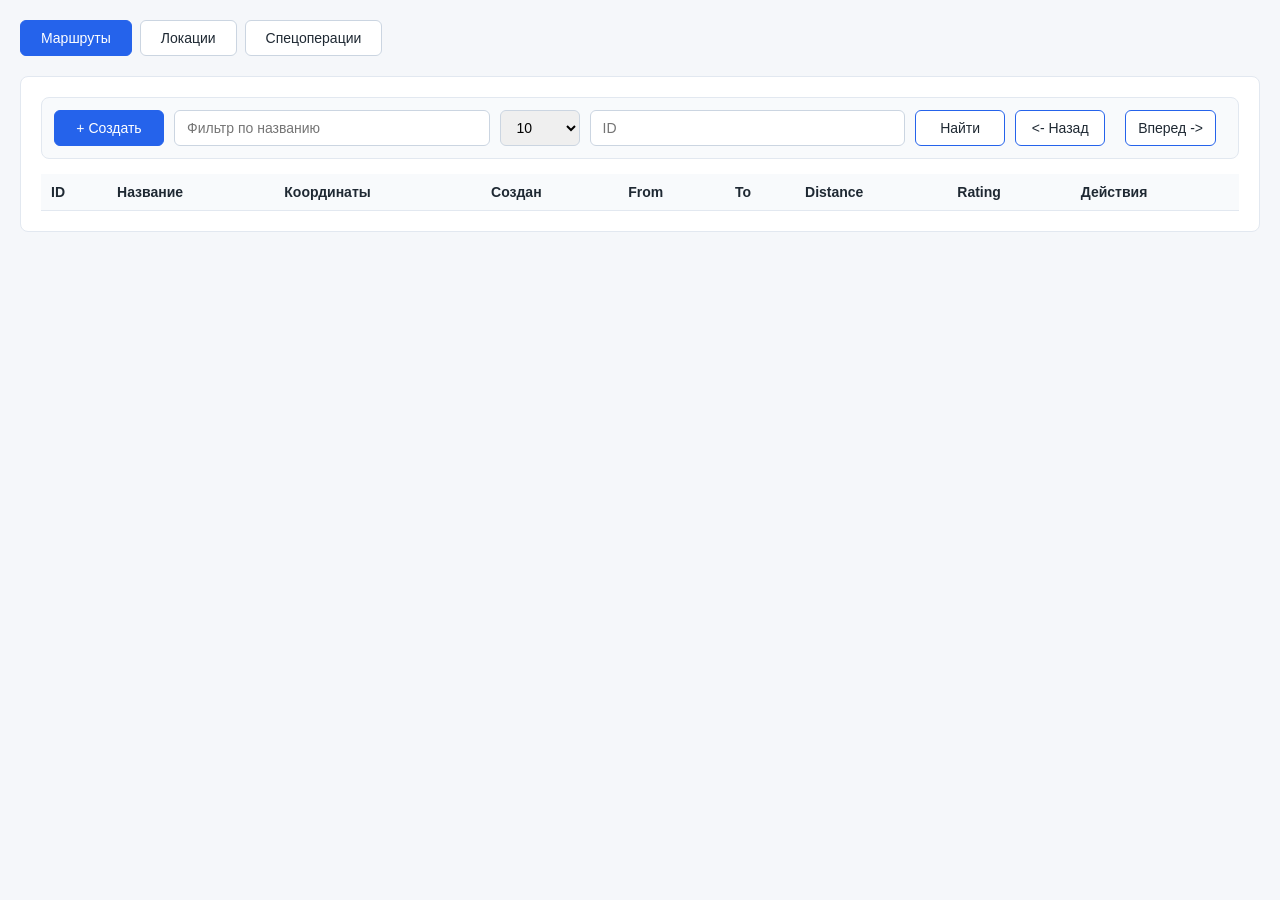
==== Lab1/src/main/webapp/index.html @ 17dbc9e7 "Фронт" ====
<!doctype html>
<html lang="ru">
<head>
    <meta charset="UTF-8">
    <meta name="viewport" content="width=device-width, initial-scale=1.0">
    <title>Routes</title>
    <style>
        * { box-sizing: border-box; }
        body { margin: 0; font-family: Arial, sans-serif; color: #1f2933; background: #f5f7fa; padding: 20px; }
        
        nav { display: flex; gap: 8px; margin-bottom: 20px; }
        nav button { 
            height: 36px; padding: 0 20px; border: 1px solid #cbd5e1; border-radius: 6px; 
            background: white; color: #1f2933; cursor: pointer; font-size: 14px; font-weight: 500;
        }
        nav button:hover { background: #f1f5f9; }
        nav button.active { background: #2563eb; color: white; border-color: #2563eb; }

        section { background: white; border: 1px solid #e2e8f0; border-radius: 8px; padding: 20px; }
        h2 { margin: 0 0 15px 0; font-size: 18px; font-weight: 600; }
        h3 { margin: 20px 0 10px 0; font-size: 16px; font-weight: 600; color: #475569; }

        .toolbar { 
            display: flex; 
            flex-wrap: nowrap; 
            align-items: center; 
            gap: 10px; 
            padding: 12px;
            background: #f8fafc;
            border: 1px solid #e2e8f0;
            border-radius: 8px;
            margin-bottom: 15px;
            overflow-x: auto; 
        }

        .toolbar input, 
        .toolbar select, 
        .toolbar button,
        .toolbar span {
            height: 36px !important;
            min-height: 36px !important;
            padding: 0 12px;
            border: 1px solid #cbd5e1;
            border-radius: 6px;
            font-size: 14px;
            white-space: nowrap;
            outline: none;
        }

        .toolbar input:focus, .toolbar select:focus { border-color: #2563eb; }
        .toolbar input[type="text"], 
        .toolbar input[type="number"] { flex: 1; min-width: 100px; }
        .toolbar select { min-width: 80px; width: auto; }
        .toolbar button { 
            background: #2563eb; color: white; border-color: #2563eb; cursor: pointer; min-width: 110px; 
        }
        .toolbar button.secondary { background: white; color: #1f2933; min-width: 90px; }
        .toolbar button.danger { background: #dc2626; border-color: #dc2626; min-width: 90px; }
        .toolbar span { border: none; background: transparent; padding: 0; color: #64748b; }
        .toolbar span.ok { color: #047857; }
        .toolbar span.error { color: #b91c1c; }

        table { width: 100%; border-collapse: collapse; background: white; font-size: 14px; }
        th, td { border-bottom: 1px solid #e2e8f0; padding: 10px; text-align: left; vertical-align: middle; }
        th { background: #f8fafc; font-weight: 600; cursor: pointer; white-space: nowrap; }
        th:hover { background: #e2e8f0; }

        .table-btn {
            height: 28px !important;
            min-height: 28px !important;
            padding: 0 10px !important;
            min-width: auto !important;
            font-size: 13px !important;
            border-radius: 4px !important;
            margin-right: 4px;
            transition: all 0.2s;
        }

        .table-btn:hover {
            transform: translateY(-1px);
            box-shadow: 0 2px 4px rgba(0,0,0,0.1);
        }

        .table-btn.secondary {
            background: white;
            color: #1f2933;
            border: 1px solid #cbd5e1;
        }

        .table-btn.secondary:hover {
            background: #f1f5f9;
            border-color: #2563eb;
            color: #2563eb;
        }

        .table-btn.danger {
            background: #dc2626;
            color: white;
            border-color: #dc2626;
        }

        .table-btn.danger:hover {
            background: #b91c1c;
            border-color: #b91c1c;
        }

        dialog button {
            height: 36px;
            min-height: 36px;
            padding: 0 20px;
            border-radius: 6px;
            font-size: 14px;
            font-weight: 500;
            transition: all 0.2s;
        }

        dialog button:hover {
            transform: translateY(-1px);
            box-shadow: 0 4px 6px rgba(0,0,0,0.1);
        }

        dialog button.secondary {
            background: white;
            color: #1f2933;
            border: 1px solid #cbd5e1;
        }

        dialog button.secondary:hover {
            background: #f1f5f9;
            border-color: #2563eb;
            color: #2563eb;
        }

        dialog button.danger {
            background: #dc2626;
            color: white;
            border-color: #dc2626;
        }

        dialog button.danger:hover {
            background: #b91c1c;
            border-color: #b91c1c;
        }

        .hidden { display: none; }
        pre { white-space: pre-wrap; background: #f8fafc; border: 1px solid #e2e8f0; border-radius: 6px; padding: 12px; font-size: 13px; margin-top: 15px; }
        dialog { width: min(600px, 100%); border: 0; border-radius: 10px; padding: 0; box-shadow: 0 20px 25px -5px rgba(0,0,0,0.1); }
        dialog form { padding: 24px; display: grid; gap: 16px; }
        dialog h2 { margin: 0; font-size: 20px; }
        dialog::backdrop { background: rgba(15, 23, 42, 0.5); }
        .dialog-grid { display: grid; grid-template-columns: 1fr 1fr; gap: 12px; }
        .dialog-grid label { display: flex; flex-direction: column; gap: 4px; font-size: 13px; color: #475569; }
        .dialog-grid input, .dialog-grid select { height: 36px; border: 1px solid #cbd5e1; border-radius: 6px; padding: 0 10px; font-size: 14px; }
        .row { display: flex; gap: 10px; justify-content: flex-end; margin-top: 10px; }
    </style>
</head>
<body>
    <nav>
        <button data-view="routes" class="active">Маршруты</button>
        <button data-view="locations">Локации</button>
        <button data-view="operations">Спецоперации</button>
    </nav>

    <section id="routesView">
        <div class="toolbar">
            <button id="newRouteButton">+ Создать</button>
            <input id="filterInput" type="text" placeholder="Фильтр по названию">
            <select id="pageSize"><option>5</option><option selected>10</option><option>20</option></select>
            <input id="routeIdInput" type="number" min="1" placeholder="ID">
            <button id="findRouteById" class="secondary">Найти</button>
            <button id="prevPage" class="secondary"><- Назад</button>
            <span id="pageInfo"></span>
            <button id="nextPage" class="secondary">Вперед -></button>
            <span id="routesStatus" style="margin-left: auto;"></span>
        </div>
        <table>
            <thead>
                <tr>
                    <th data-sort="id">ID</th>
                    <th data-sort="name">Название</th>
                    <th>Координаты</th>
                    <th data-sort="creationDate">Создан</th>
                    <th>From</th>
                    <th>To</th>
                    <th data-sort="distance">Distance</th>
                    <th data-sort="rating">Rating</th>
                    <th>Действия</th>
                </tr>
            </thead>
            <tbody id="routesBody"></tbody>
        </table>
    </section>

    <section id="locationsView" class="hidden">
        <div class="toolbar">
            <input id="locX" type="number" step="any" placeholder="Координата X" required>
            <input id="locY" type="number" step="any" placeholder="Координата Y" required>
            <input id="locZ" type="number" step="any" placeholder="Координата Z" required>
            <button id="addLocationBtn">Добавить локацию</button>
            <span id="locationMessage" class="ok"></span>
        </div>
        <table>
            <thead><tr><th>ID</th><th>X</th><th>Y</th><th>Z</th></tr></thead>
            <tbody id="locationsBody"></tbody>
        </table>
    </section>

    <section id="operationsView" class="hidden">
        <h2>Специальные операции</h2>
        <div class="toolbar">
            <button id="avgRating">Средний rating</button>
            <input id="belowRating" type="number" min="1" value="10" placeholder="Рейтинг <">
            <button id="countBelow">Посчитать</button>
            <button id="uniqueRatings">Уникальные rating</button>
            <input id="shortestFrom" type="number" min="1" step="1" required placeholder="From ID">
            <input id="shortestTo" type="number" min="1" step="1" required placeholder="To ID">
            <button id="shortestRoute">Самый короткий</button>
        </div>

        <h3>Добавить маршрут через функцию БД</h3>
        <form id="functionRouteForm" class="toolbar">
            <input name="name" placeholder="Название" required style="flex: 1.5;">
            <input name="coordX" type="number" step="any" placeholder="X" required style="width: 80px;">
            <input name="coordY" type="number" step="any" placeholder="Y" required style="width: 80px;">
            <select name="fromLocationId" style="width: 120px;"><option value="">From</option></select>
            <select name="toLocationId" required style="width: 120px;"><option value="">To</option></select>
            <input name="distance" type="number" step="any" min="0" placeholder="Dist" required style="width: 80px;">
            <input name="rating" type="number" placeholder="Rate" required style="width: 80px;">
            <button type="submit">Добавить через БД</button>
        </form>
        <pre id="operationResult"></pre>
    </section>

    <dialog id="routeDialog">
        <form id="routeForm" method="dialog">
            <h2 id="dialogTitle">Маршрут</h2>
            <input name="id" type="hidden">
            <div class="dialog-grid">
                <label>Название<input name="name" required></label>
                <label>Координата X<input name="coordX" type="number" step="any" required></label>
                <label>Координата Y<input name="coordY" type="number" step="any" required></label>
                <label>From<select name="fromLocationId"></select></label>
                <label>To<select name="toLocationId" required></select></label>
                <label>Distance<input name="distance" type="number" step="any" min="0" required></label>
                <label>Rating<input name="rating" type="number" min="1" required></label>
            </div>
            <span id="routeError" class="error"></span>
            <div class="row">
                <button type="button" class="secondary" onclick="routeDialog.close()">Отмена</button>
                <button id="saveRouteButton">Сохранить</button>
            </div>
        </form>
    </dialog>

    <dialog id="detailsDialog">
        <form method="dialog">
            <h2>Информация о маршруте</h2>
            <pre id="routeDetails"></pre>
            <div class="row">
                <button type="button" class="secondary" onclick="detailsDialog.close()">Закрыть</button>
                <button type="button" id="editFromDetails">Изменить</button>
            </div>
        </form>
    </dialog>

    <dialog id="deleteDialog">
        <form id="deleteForm" method="dialog">
            <h2>Удаление маршрута</h2>
            <input name="id" type="hidden">
            <p style="font-size: 14px; color: #64748b; margin: 0;">Связать зависимые маршруты с другим?</p>
            <label style="display: flex; flex-direction: column; gap: 4px; font-size: 13px;">
                Маршрут-замена
                <select name="replacementRouteId" style="height: 36px; border: 1px solid #cbd5e1; border-radius: 6px;"></select>
            </label>
            <span id="deleteError" class="error"></span>
            <div class="row">
                <button type="button" class="secondary" onclick="deleteDialog.close()">Отмена</button>
                <button class="danger">Удалить</button>
            </div>
        </form>
    </dialog>

<script>
const api = 'api';
let page = 0;
let sortBy = 'id';
let direction = 'asc';
let routes = [];
let locations = [];

const routesBody = document.querySelector('#routesBody');
const locationsBody = document.querySelector('#locationsBody');
const routeDialog = document.querySelector('#routeDialog');
const routeForm = document.querySelector('#routeForm');
const detailsDialog = document.querySelector('#detailsDialog');
const deleteDialog = document.querySelector('#deleteDialog');
const deleteForm = document.querySelector('#deleteForm');
let detailsRouteId = null;

async function request(path, options = {}) {
    const response = await fetch(`${api}${path}`, {
        headers: { 'Content-Type': 'application/json' },
        ...options
    });
    if (!response.ok) {
        const error = await response.json().catch(() => ({ message: 'Ошибка запроса' }));
        throw new Error(error.message);
    }
    return response.status === 204 ? null : response.json();
}

async function loadLocations() {
    locations = await request('/locations');
    locationsBody.innerHTML = locations.map(location => (
        `<tr><td>${location.id}</td><td>${location.x}</td><td>${location.y}</td><td>${location.z}</td></tr>`
    )).join('');
    fillLocationSelects();
}

async function loadRoutes() {
    const size = Number(document.querySelector('#pageSize').value); 
    const filter = encodeURIComponent(document.querySelector('#filterInput').value);
    const data = await request(`/routes?page=${page}&size=${size}&filter=${filter}&sortBy=${sortBy}&direction=${direction}`);
    routes = data.items;
    
    routesBody.innerHTML = routes.map(route => `
        <tr>
            <td>${route.id}</td>
            <td>${route.name}</td>
            <td>${route.coordinates.x}, ${route.coordinates.y}</td>
            <td>${route.creationDate ?? ''}</td>
            <td>${formatLocation(route.from)}</td>
            <td>${formatLocation(route.to)}</td>
            <td>${route.distance}</td>
            <td>${route.rating}</td>
            <td>
                <button class="table-btn secondary" onclick="editRoute(${route.id})">Изменить</button>
                <button class="table-btn secondary" onclick="showRoute(${route.id})">Инфо</button>
                <button class="table-btn danger" onclick="deleteRoute(${route.id})">Удалить</button>
            </td>
        </tr>
    `).join('');

    const totalPages = Math.ceil(data.total / size) || 1;
    const currentPage = data.page; 

    document.querySelector('#pageInfo').textContent = `Страница ${currentPage + 1} из ${totalPages}`;
    document.querySelector('#routesStatus').textContent = `Всего: ${data.total}`;

    const prevBtn = document.querySelector('#prevPage');
    const nextBtn = document.querySelector('#nextPage');

    prevBtn.disabled = (currentPage === 0);
    nextBtn.disabled = (currentPage + 1 >= totalPages);
}

function formatLocation(location) {
    return location ? `#${location.id}` : '—';
}

function fillLocationSelects() {
    const opts = '<option value="">—</option>' + locations.map(l => `<option value="${l.id}">#${l.id}</option>`).join('');
    document.querySelectorAll('select[name="fromLocationId"], select[name="toLocationId"]').forEach(select => {
        select.innerHTML = opts;
    });
}

function routePayload(form) {
    return {
        name: form.elements.name.value,
        coordinates: { x: Number(form.elements.coordX.value), y: Number(form.elements.coordY.value) },
        fromLocationId: form.elements.fromLocationId.value ? Number(form.elements.fromLocationId.value) : null,
        toLocationId: Number(form.elements.toLocationId.value),
        distance: Number(form.elements.distance.value),
        rating: Number(form.elements.rating.value)
    };
}

function hasPositiveDistance(form) {
    const input = form.elements.distance;
    return input.value.trim() !== '' && input.checkValidity() && Number(input.value) > 0;
}

window.editRoute = async id => {
    const route = routes.find(item => item.id === id) ?? await request(`/routes/${id}`);
    routeForm.elements.id.value = route.id;
    routeForm.elements.name.value = route.name;
    routeForm.elements.coordX.value = route.coordinates.x;
    routeForm.elements.coordY.value = route.coordinates.y;
    routeForm.elements.fromLocationId.value = route.from?.id ?? '';
    routeForm.elements.toLocationId.value = route.to?.id ?? '';
    routeForm.elements.distance.value = route.distance;
    routeForm.elements.rating.value = route.rating;
    document.querySelector('#dialogTitle').textContent = `Маршрут #${route.id}`;
    document.querySelector('#routeError').textContent = '';
    routeDialog.showModal();
};

window.deleteRoute = async id => {
    deleteForm.elements.id.value = id;
    const options = routes.filter(r => r.id !== id).map(r => `<option value="${r.id}">#${r.id}: ${r.name}</option>`).join('');
    deleteForm.elements.replacementRouteId.innerHTML = '<option value="">Без замены</option>' + options;
    document.querySelector('#deleteError').textContent = '';
    deleteDialog.showModal();
};

window.showRoute = async id => {
    const route = await request(`/routes/${id}`);
    detailsRouteId = route.id;
    document.querySelector('#routeDetails').textContent = JSON.stringify(route, null, 2);
    detailsDialog.showModal();
};

document.querySelector('#newRouteButton').addEventListener('click', () => {
    routeForm.reset();
    routeForm.elements.id.value = '';
    document.querySelector('#dialogTitle').textContent = 'Новый маршрут';
    document.querySelector('#routeError').textContent = '';
    routeDialog.showModal();
});

routeForm.addEventListener('submit', async event => {
    event.preventDefault();
    if (!hasPositiveDistance(routeForm)) {
        document.querySelector('#routeError').textContent = 'Дистанция должна быть больше 0';
        routeForm.elements.distance.focus();
        return;
    }
    const id = routeForm.elements.id.value;
    try {
        await request(id ? `/routes/${id}` : '/routes', { method: id ? 'PUT' : 'POST', body: JSON.stringify(routePayload(routeForm)) });
        routeDialog.close();
        await loadRoutes();
    } catch (error) { document.querySelector('#routeError').textContent = error.message; }
});

deleteForm.addEventListener('submit', async event => {
    event.preventDefault();
    const id = deleteForm.elements.id.value;
    const replacement = deleteForm.elements.replacementRouteId.value;
    try {
        await request(`/routes/${id}`, { method: 'DELETE', body: JSON.stringify({ replacementRouteId: replacement ? Number(replacement) : null }) });
        deleteDialog.close();
        await refreshAll();
    } catch (error) { document.querySelector('#deleteError').textContent = error.message; }
});

document.querySelector('#addLocationBtn').addEventListener('click', async () => {
    const x = document.querySelector('#locX').value;
    const y = document.querySelector('#locY').value;
    const z = document.querySelector('#locZ').value;
    if(!x || !y || !z) return;
    
    await request('/locations', {
        method: 'POST',
        body: JSON.stringify({ x: Number(x), y: Number(y), z: Number(z) })
    });
    document.querySelector('#locX').value = '';
    document.querySelector('#locY').value = '';
    document.querySelector('#locZ').value = '';
    const msg = document.querySelector('#locationMessage');
    msg.textContent = 'Добавлено!';
    setTimeout(() => msg.textContent = '', 2000);
    await loadLocations();
});

document.querySelector('#findRouteById').addEventListener('click', async () => {
    const id = document.querySelector('#routeIdInput').value;
    if (id) await showRoute(Number(id));
});

document.querySelector('#editFromDetails').addEventListener('click', async () => { detailsDialog.close(); await editRoute(detailsRouteId); });

document.querySelectorAll('th[data-sort]').forEach(th => th.addEventListener('click', () => {
    direction = sortBy === th.dataset.sort && direction === 'asc' ? 'desc' : 'asc';
    sortBy = th.dataset.sort;
    loadRoutes();
}));

document.querySelector('#filterInput').addEventListener('input', () => { page = 0; loadRoutes(); });
document.querySelector('#pageSize').addEventListener('change', () => { page = 0; loadRoutes(); });
document.querySelector('#prevPage').addEventListener('click', () => { page = Math.max(0, page - 1); loadRoutes(); });
document.querySelector('#nextPage').addEventListener('click', () => { page += 1; loadRoutes(); });

document.querySelectorAll('nav button').forEach(button => {
    button.addEventListener('click', () => {
        document.querySelectorAll('nav button').forEach(btn => btn.classList.remove('active'));
        button.classList.add('active');
        document.querySelectorAll('section').forEach(section => section.classList.add('hidden'));
        document.querySelector(`#${button.dataset.view}View`).classList.remove('hidden');
    });
});

document.querySelector('#avgRating').addEventListener('click', async () => showResult(await request('/operations/avg-rating')));
document.querySelector('#countBelow').addEventListener('click', async () => showResult(await request(`/operations/count-below-rating?rating=${document.querySelector('#belowRating').value}`)));
document.querySelector('#uniqueRatings').addEventListener('click', async () => showResult(await request('/operations/unique-ratings')));
document.querySelector('#shortestRoute').addEventListener('click', async () => {
    const fromInput = document.querySelector('#shortestFrom');
    const toInput = document.querySelector('#shortestTo');
    const ids = [];
    for (const [input, label] of [[fromInput, 'From'], [toInput, 'To']]) {
        const id = Number(input.value);
        if (!input.value.trim() || !input.checkValidity() || !Number.isSafeInteger(id) || id < 1) {
            showResult({ error: `Укажите корректный ${label} ID: целое число больше 0.` });
            input.focus();
            return;
        }
        if (!locations.some(location => location.id === id)) {
            showResult({ error: `Локация с ${label} ID ${id} не найдена.` });
            input.focus();
            return;
        }
        ids.push(id);
    }
    try {
        showResult(await request(`/operations/shortest-route?fromLocationId=${ids[0]}&toLocationId=${ids[1]}`));
    } catch (error) {
        showResult({ error: error.message });
    }
});

document.querySelector('#functionRouteForm').addEventListener('submit', async event => {
    event.preventDefault();
    if (!hasPositiveDistance(event.currentTarget)) {
        showResult({ error: 'Дистанция должна быть больше 0' });
        event.currentTarget.elements.distance.focus();
        return;
    }
    try {
        const route = await request('/operations/add-between-locations', { method: 'POST', body: JSON.stringify(routePayload(event.currentTarget)) });
        event.currentTarget.reset();
        showResult(route);
        await loadRoutes();
    } catch (error) { showResult({ error: error.message }); }
});

function showResult(value) {
    document.querySelector('#operationResult').textContent = JSON.stringify(value, null, 2);
}

async function refreshAll() { await loadLocations(); await loadRoutes(); }

function connectUpdates() {
    const protocol = location.protocol === 'https:' ? 'wss:' : 'ws:';
    const contextPath = location.pathname.replace(/\/[^/]*$/, '');
    const socket = new WebSocket(`${protocol}//${location.host}${contextPath}/updates`);
    socket.addEventListener('message', refreshAll);
    socket.addEventListener('close', () => setTimeout(connectUpdates, 2000));
}

refreshAll().then(connectUpdates);
</script>
</body>
</html>
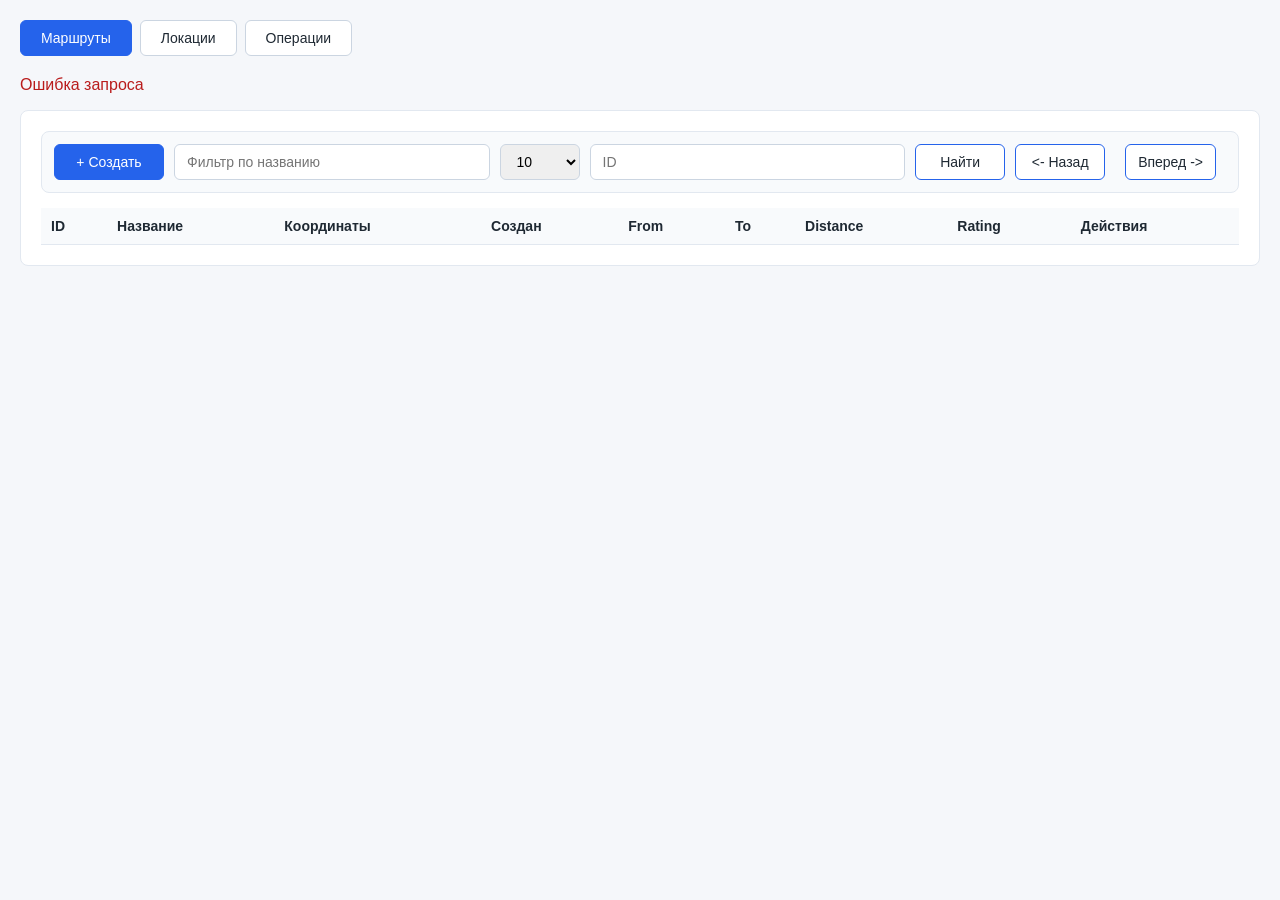
==== commit a129642c: "Правки по бэку" ====
--- a/Lab1/src/main/webapp/index.html
+++ b/Lab1/src/main/webapp/index.html
@@ -4,551 +4,16 @@
     <meta charset="UTF-8">
     <meta name="viewport" content="width=device-width, initial-scale=1.0">
     <title>Routes</title>
-    <style>
-        * { box-sizing: border-box; }
-        body { margin: 0; font-family: Arial, sans-serif; color: #1f2933; background: #f5f7fa; padding: 20px; }
-        
-        nav { display: flex; gap: 8px; margin-bottom: 20px; }
-        nav button { 
-            height: 36px; padding: 0 20px; border: 1px solid #cbd5e1; border-radius: 6px; 
-            background: white; color: #1f2933; cursor: pointer; font-size: 14px; font-weight: 500;
-        }
-        nav button:hover { background: #f1f5f9; }
-        nav button.active { background: #2563eb; color: white; border-color: #2563eb; }
-
-        section { background: white; border: 1px solid #e2e8f0; border-radius: 8px; padding: 20px; }
-        h2 { margin: 0 0 15px 0; font-size: 18px; font-weight: 600; }
-        h3 { margin: 20px 0 10px 0; font-size: 16px; font-weight: 600; color: #475569; }
-
-        .toolbar { 
-            display: flex; 
-            flex-wrap: nowrap; 
-            align-items: center; 
-            gap: 10px; 
-            padding: 12px;
-            background: #f8fafc;
-            border: 1px solid #e2e8f0;
-            border-radius: 8px;
-            margin-bottom: 15px;
-            overflow-x: auto; 
-        }
-
-        .toolbar input, 
-        .toolbar select, 
-        .toolbar button,
-        .toolbar span {
-            height: 36px !important;
-            min-height: 36px !important;
-            padding: 0 12px;
-            border: 1px solid #cbd5e1;
-            border-radius: 6px;
-            font-size: 14px;
-            white-space: nowrap;
-            outline: none;
-        }
-
-        .toolbar input:focus, .toolbar select:focus { border-color: #2563eb; }
-        .toolbar input[type="text"], 
-        .toolbar input[type="number"] { flex: 1; min-width: 100px; }
-        .toolbar select { min-width: 80px; width: auto; }
-        .toolbar button { 
-            background: #2563eb; color: white; border-color: #2563eb; cursor: pointer; min-width: 110px; 
-        }
-        .toolbar button.secondary { background: white; color: #1f2933; min-width: 90px; }
-        .toolbar button.danger { background: #dc2626; border-color: #dc2626; min-width: 90px; }
-        .toolbar span { border: none; background: transparent; padding: 0; color: #64748b; }
-        .toolbar span.ok { color: #047857; }
-        .toolbar span.error { color: #b91c1c; }
-
-        table { width: 100%; border-collapse: collapse; background: white; font-size: 14px; }
-        th, td { border-bottom: 1px solid #e2e8f0; padding: 10px; text-align: left; vertical-align: middle; }
-        th { background: #f8fafc; font-weight: 600; cursor: pointer; white-space: nowrap; }
-        th:hover { background: #e2e8f0; }
-
-        .table-btn {
-            height: 28px !important;
-            min-height: 28px !important;
-            padding: 0 10px !important;
-            min-width: auto !important;
-            font-size: 13px !important;
-            border-radius: 4px !important;
-            margin-right: 4px;
-            transition: all 0.2s;
-        }
-
-        .table-btn:hover {
-            transform: translateY(-1px);
-            box-shadow: 0 2px 4px rgba(0,0,0,0.1);
-        }
-
-        .table-btn.secondary {
-            background: white;
-            color: #1f2933;
-            border: 1px solid #cbd5e1;
-        }
-
-        .table-btn.secondary:hover {
-            background: #f1f5f9;
-            border-color: #2563eb;
-            color: #2563eb;
-        }
-
-        .table-btn.danger {
-            background: #dc2626;
-            color: white;
-            border-color: #dc2626;
-        }
-
-        .table-btn.danger:hover {
-            background: #b91c1c;
-            border-color: #b91c1c;
-        }
-
-        dialog button {
-            height: 36px;
-            min-height: 36px;
-            padding: 0 20px;
-            border-radius: 6px;
-            font-size: 14px;
-            font-weight: 500;
-            transition: all 0.2s;
-        }
-
-        dialog button:hover {
-            transform: translateY(-1px);
-            box-shadow: 0 4px 6px rgba(0,0,0,0.1);
-        }
-
-        dialog button.secondary {
-            background: white;
-            color: #1f2933;
-            border: 1px solid #cbd5e1;
-        }
-
-        dialog button.secondary:hover {
-            background: #f1f5f9;
-            border-color: #2563eb;
-            color: #2563eb;
-        }
-
-        dialog button.danger {
-            background: #dc2626;
-            color: white;
-            border-color: #dc2626;
-        }
-
-        dialog button.danger:hover {
-            background: #b91c1c;
-            border-color: #b91c1c;
-        }
-
-        .hidden { display: none; }
-        pre { white-space: pre-wrap; background: #f8fafc; border: 1px solid #e2e8f0; border-radius: 6px; padding: 12px; font-size: 13px; margin-top: 15px; }
-        dialog { width: min(600px, 100%); border: 0; border-radius: 10px; padding: 0; box-shadow: 0 20px 25px -5px rgba(0,0,0,0.1); }
-        dialog form { padding: 24px; display: grid; gap: 16px; }
-        dialog h2 { margin: 0; font-size: 20px; }
-        dialog::backdrop { background: rgba(15, 23, 42, 0.5); }
-        .dialog-grid { display: grid; grid-template-columns: 1fr 1fr; gap: 12px; }
-        .dialog-grid label { display: flex; flex-direction: column; gap: 4px; font-size: 13px; color: #475569; }
-        .dialog-grid input, .dialog-grid select { height: 36px; border: 1px solid #cbd5e1; border-radius: 6px; padding: 0 10px; font-size: 14px; }
-        .row { display: flex; gap: 10px; justify-content: flex-end; margin-top: 10px; }
-    </style>
+    <link rel="stylesheet" href="css/styles.css">
 </head>
 <body>
     <nav>
         <button data-view="routes" class="active">Маршруты</button>
         <button data-view="locations">Локации</button>
-        <button data-view="operations">Спецоперации</button>
+        <button data-view="operations">Операции</button>
     </nav>
-
-    <section id="routesView">
-        <div class="toolbar">
-            <button id="newRouteButton">+ Создать</button>
-            <input id="filterInput" type="text" placeholder="Фильтр по названию">
-            <select id="pageSize"><option>5</option><option selected>10</option><option>20</option></select>
-            <input id="routeIdInput" type="number" min="1" placeholder="ID">
-            <button id="findRouteById" class="secondary">Найти</button>
-            <button id="prevPage" class="secondary"><- Назад</button>
-            <span id="pageInfo"></span>
-            <button id="nextPage" class="secondary">Вперед -></button>
-            <span id="routesStatus" style="margin-left: auto;"></span>
-        </div>
-        <table>
-            <thead>
-                <tr>
-                    <th data-sort="id">ID</th>
-                    <th data-sort="name">Название</th>
-                    <th>Координаты</th>
-                    <th data-sort="creationDate">Создан</th>
-                    <th>From</th>
-                    <th>To</th>
-                    <th data-sort="distance">Distance</th>
-                    <th data-sort="rating">Rating</th>
-                    <th>Действия</th>
-                </tr>
-            </thead>
-            <tbody id="routesBody"></tbody>
-        </table>
-    </section>
-
-    <section id="locationsView" class="hidden">
-        <div class="toolbar">
-            <input id="locX" type="number" step="any" placeholder="Координата X" required>
-            <input id="locY" type="number" step="any" placeholder="Координата Y" required>
-            <input id="locZ" type="number" step="any" placeholder="Координата Z" required>
-            <button id="addLocationBtn">Добавить локацию</button>
-            <span id="locationMessage" class="ok"></span>
-        </div>
-        <table>
-            <thead><tr><th>ID</th><th>X</th><th>Y</th><th>Z</th></tr></thead>
-            <tbody id="locationsBody"></tbody>
-        </table>
-    </section>
-
-    <section id="operationsView" class="hidden">
-        <h2>Специальные операции</h2>
-        <div class="toolbar">
-            <button id="avgRating">Средний rating</button>
-            <input id="belowRating" type="number" min="1" value="10" placeholder="Рейтинг <">
-            <button id="countBelow">Посчитать</button>
-            <button id="uniqueRatings">Уникальные rating</button>
-            <input id="shortestFrom" type="number" min="1" step="1" required placeholder="From ID">
-            <input id="shortestTo" type="number" min="1" step="1" required placeholder="To ID">
-            <button id="shortestRoute">Самый короткий</button>
-        </div>
-
-        <h3>Добавить маршрут через функцию БД</h3>
-        <form id="functionRouteForm" class="toolbar">
-            <input name="name" placeholder="Название" required style="flex: 1.5;">
-            <input name="coordX" type="number" step="any" placeholder="X" required style="width: 80px;">
-            <input name="coordY" type="number" step="any" placeholder="Y" required style="width: 80px;">
-            <select name="fromLocationId" style="width: 120px;"><option value="">From</option></select>
-            <select name="toLocationId" required style="width: 120px;"><option value="">To</option></select>
-            <input name="distance" type="number" step="any" min="0" placeholder="Dist" required style="width: 80px;">
-            <input name="rating" type="number" placeholder="Rate" required style="width: 80px;">
-            <button type="submit">Добавить через БД</button>
-        </form>
-        <pre id="operationResult"></pre>
-    </section>
-
-    <dialog id="routeDialog">
-        <form id="routeForm" method="dialog">
-            <h2 id="dialogTitle">Маршрут</h2>
-            <input name="id" type="hidden">
-            <div class="dialog-grid">
-                <label>Название<input name="name" required></label>
-                <label>Координата X<input name="coordX" type="number" step="any" required></label>
-                <label>Координата Y<input name="coordY" type="number" step="any" required></label>
-                <label>From<select name="fromLocationId"></select></label>
-                <label>To<select name="toLocationId" required></select></label>
-                <label>Distance<input name="distance" type="number" step="any" min="0" required></label>
-                <label>Rating<input name="rating" type="number" min="1" required></label>
-            </div>
-            <span id="routeError" class="error"></span>
-            <div class="row">
-                <button type="button" class="secondary" onclick="routeDialog.close()">Отмена</button>
-                <button id="saveRouteButton">Сохранить</button>
-            </div>
-        </form>
-    </dialog>
-
-    <dialog id="detailsDialog">
-        <form method="dialog">
-            <h2>Информация о маршруте</h2>
-            <pre id="routeDetails"></pre>
-            <div class="row">
-                <button type="button" class="secondary" onclick="detailsDialog.close()">Закрыть</button>
-                <button type="button" id="editFromDetails">Изменить</button>
-            </div>
-        </form>
-    </dialog>
-
-    <dialog id="deleteDialog">
-        <form id="deleteForm" method="dialog">
-            <h2>Удаление маршрута</h2>
-            <input name="id" type="hidden">
-            <p style="font-size: 14px; color: #64748b; margin: 0;">Связать зависимые маршруты с другим?</p>
-            <label style="display: flex; flex-direction: column; gap: 4px; font-size: 13px;">
-                Маршрут-замена
-                <select name="replacementRouteId" style="height: 36px; border: 1px solid #cbd5e1; border-radius: 6px;"></select>
-            </label>
-            <span id="deleteError" class="error"></span>
-            <div class="row">
-                <button type="button" class="secondary" onclick="deleteDialog.close()">Отмена</button>
-                <button class="danger">Удалить</button>
-            </div>
-        </form>
-    </dialog>
-
-<script>
-const api = 'api';
-let page = 0;
-let sortBy = 'id';
-let direction = 'asc';
-let routes = [];
-let locations = [];
-
-const routesBody = document.querySelector('#routesBody');
-const locationsBody = document.querySelector('#locationsBody');
-const routeDialog = document.querySelector('#routeDialog');
-const routeForm = document.querySelector('#routeForm');
-const detailsDialog = document.querySelector('#detailsDialog');
-const deleteDialog = document.querySelector('#deleteDialog');
-const deleteForm = document.querySelector('#deleteForm');
-let detailsRouteId = null;
-
-async function request(path, options = {}) {
-    const response = await fetch(`${api}${path}`, {
-        headers: { 'Content-Type': 'application/json' },
-        ...options
-    });
-    if (!response.ok) {
-        const error = await response.json().catch(() => ({ message: 'Ошибка запроса' }));
-        throw new Error(error.message);
-    }
-    return response.status === 204 ? null : response.json();
-}
-
-async function loadLocations() {
-    locations = await request('/locations');
-    locationsBody.innerHTML = locations.map(location => (
-        `<tr><td>${location.id}</td><td>${location.x}</td><td>${location.y}</td><td>${location.z}</td></tr>`
-    )).join('');
-    fillLocationSelects();
-}
-
-async function loadRoutes() {
-    const size = Number(document.querySelector('#pageSize').value); 
-    const filter = encodeURIComponent(document.querySelector('#filterInput').value);
-    const data = await request(`/routes?page=${page}&size=${size}&filter=${filter}&sortBy=${sortBy}&direction=${direction}`);
-    routes = data.items;
-    
-    routesBody.innerHTML = routes.map(route => `
-        <tr>
-            <td>${route.id}</td>
-            <td>${route.name}</td>
-            <td>${route.coordinates.x}, ${route.coordinates.y}</td>
-            <td>${route.creationDate ?? ''}</td>
-            <td>${formatLocation(route.from)}</td>
-            <td>${formatLocation(route.to)}</td>
-            <td>${route.distance}</td>
-            <td>${route.rating}</td>
-            <td>
-                <button class="table-btn secondary" onclick="editRoute(${route.id})">Изменить</button>
-                <button class="table-btn secondary" onclick="showRoute(${route.id})">Инфо</button>
-                <button class="table-btn danger" onclick="deleteRoute(${route.id})">Удалить</button>
-            </td>
-        </tr>
-    `).join('');
-
-    const totalPages = Math.ceil(data.total / size) || 1;
-    const currentPage = data.page; 
-
-    document.querySelector('#pageInfo').textContent = `Страница ${currentPage + 1} из ${totalPages}`;
-    document.querySelector('#routesStatus').textContent = `Всего: ${data.total}`;
-
-    const prevBtn = document.querySelector('#prevPage');
-    const nextBtn = document.querySelector('#nextPage');
-
-    prevBtn.disabled = (currentPage === 0);
-    nextBtn.disabled = (currentPage + 1 >= totalPages);
-}
-
-function formatLocation(location) {
-    return location ? `#${location.id}` : '—';
-}
-
-function fillLocationSelects() {
-    const opts = '<option value="">—</option>' + locations.map(l => `<option value="${l.id}">#${l.id}</option>`).join('');
-    document.querySelectorAll('select[name="fromLocationId"], select[name="toLocationId"]').forEach(select => {
-        select.innerHTML = opts;
-    });
-}
-
-function routePayload(form) {
-    return {
-        name: form.elements.name.value,
-        coordinates: { x: Number(form.elements.coordX.value), y: Number(form.elements.coordY.value) },
-        fromLocationId: form.elements.fromLocationId.value ? Number(form.elements.fromLocationId.value) : null,
-        toLocationId: Number(form.elements.toLocationId.value),
-        distance: Number(form.elements.distance.value),
-        rating: Number(form.elements.rating.value)
-    };
-}
-
-function hasPositiveDistance(form) {
-    const input = form.elements.distance;
-    return input.value.trim() !== '' && input.checkValidity() && Number(input.value) > 0;
-}
-
-window.editRoute = async id => {
-    const route = routes.find(item => item.id === id) ?? await request(`/routes/${id}`);
-    routeForm.elements.id.value = route.id;
-    routeForm.elements.name.value = route.name;
-    routeForm.elements.coordX.value = route.coordinates.x;
-    routeForm.elements.coordY.value = route.coordinates.y;
-    routeForm.elements.fromLocationId.value = route.from?.id ?? '';
-    routeForm.elements.toLocationId.value = route.to?.id ?? '';
-    routeForm.elements.distance.value = route.distance;
-    routeForm.elements.rating.value = route.rating;
-    document.querySelector('#dialogTitle').textContent = `Маршрут #${route.id}`;
-    document.querySelector('#routeError').textContent = '';
-    routeDialog.showModal();
-};
-
-window.deleteRoute = async id => {
-    deleteForm.elements.id.value = id;
-    const options = routes.filter(r => r.id !== id).map(r => `<option value="${r.id}">#${r.id}: ${r.name}</option>`).join('');
-    deleteForm.elements.replacementRouteId.innerHTML = '<option value="">Без замены</option>' + options;
-    document.querySelector('#deleteError').textContent = '';
-    deleteDialog.showModal();
-};
-
-window.showRoute = async id => {
-    const route = await request(`/routes/${id}`);
-    detailsRouteId = route.id;
-    document.querySelector('#routeDetails').textContent = JSON.stringify(route, null, 2);
-    detailsDialog.showModal();
-};
-
-document.querySelector('#newRouteButton').addEventListener('click', () => {
-    routeForm.reset();
-    routeForm.elements.id.value = '';
-    document.querySelector('#dialogTitle').textContent = 'Новый маршрут';
-    document.querySelector('#routeError').textContent = '';
-    routeDialog.showModal();
-});
-
-routeForm.addEventListener('submit', async event => {
-    event.preventDefault();
-    if (!hasPositiveDistance(routeForm)) {
-        document.querySelector('#routeError').textContent = 'Дистанция должна быть больше 0';
-        routeForm.elements.distance.focus();
-        return;
-    }
-    const id = routeForm.elements.id.value;
-    try {
-        await request(id ? `/routes/${id}` : '/routes', { method: id ? 'PUT' : 'POST', body: JSON.stringify(routePayload(routeForm)) });
-        routeDialog.close();
-        await loadRoutes();
-    } catch (error) { document.querySelector('#routeError').textContent = error.message; }
-});
-
-deleteForm.addEventListener('submit', async event => {
-    event.preventDefault();
-    const id = deleteForm.elements.id.value;
-    const replacement = deleteForm.elements.replacementRouteId.value;
-    try {
-        await request(`/routes/${id}`, { method: 'DELETE', body: JSON.stringify({ replacementRouteId: replacement ? Number(replacement) : null }) });
-        deleteDialog.close();
-        await refreshAll();
-    } catch (error) { document.querySelector('#deleteError').textContent = error.message; }
-});
-
-document.querySelector('#addLocationBtn').addEventListener('click', async () => {
-    const x = document.querySelector('#locX').value;
-    const y = document.querySelector('#locY').value;
-    const z = document.querySelector('#locZ').value;
-    if(!x || !y || !z) return;
-    
-    await request('/locations', {
-        method: 'POST',
-        body: JSON.stringify({ x: Number(x), y: Number(y), z: Number(z) })
-    });
-    document.querySelector('#locX').value = '';
-    document.querySelector('#locY').value = '';
-    document.querySelector('#locZ').value = '';
-    const msg = document.querySelector('#locationMessage');
-    msg.textContent = 'Добавлено!';
-    setTimeout(() => msg.textContent = '', 2000);
-    await loadLocations();
-});
-
-document.querySelector('#findRouteById').addEventListener('click', async () => {
-    const id = document.querySelector('#routeIdInput').value;
-    if (id) await showRoute(Number(id));
-});
-
-document.querySelector('#editFromDetails').addEventListener('click', async () => { detailsDialog.close(); await editRoute(detailsRouteId); });
-
-document.querySelectorAll('th[data-sort]').forEach(th => th.addEventListener('click', () => {
-    direction = sortBy === th.dataset.sort && direction === 'asc' ? 'desc' : 'asc';
-    sortBy = th.dataset.sort;
-    loadRoutes();
-}));
-
-document.querySelector('#filterInput').addEventListener('input', () => { page = 0; loadRoutes(); });
-document.querySelector('#pageSize').addEventListener('change', () => { page = 0; loadRoutes(); });
-document.querySelector('#prevPage').addEventListener('click', () => { page = Math.max(0, page - 1); loadRoutes(); });
-document.querySelector('#nextPage').addEventListener('click', () => { page += 1; loadRoutes(); });
-
-document.querySelectorAll('nav button').forEach(button => {
-    button.addEventListener('click', () => {
-        document.querySelectorAll('nav button').forEach(btn => btn.classList.remove('active'));
-        button.classList.add('active');
-        document.querySelectorAll('section').forEach(section => section.classList.add('hidden'));
-        document.querySelector(`#${button.dataset.view}View`).classList.remove('hidden');
-    });
-});
-
-document.querySelector('#avgRating').addEventListener('click', async () => showResult(await request('/operations/avg-rating')));
-document.querySelector('#countBelow').addEventListener('click', async () => showResult(await request(`/operations/count-below-rating?rating=${document.querySelector('#belowRating').value}`)));
-document.querySelector('#uniqueRatings').addEventListener('click', async () => showResult(await request('/operations/unique-ratings')));
-document.querySelector('#shortestRoute').addEventListener('click', async () => {
-    const fromInput = document.querySelector('#shortestFrom');
-    const toInput = document.querySelector('#shortestTo');
-    const ids = [];
-    for (const [input, label] of [[fromInput, 'From'], [toInput, 'To']]) {
-        const id = Number(input.value);
-        if (!input.value.trim() || !input.checkValidity() || !Number.isSafeInteger(id) || id < 1) {
-            showResult({ error: `Укажите корректный ${label} ID: целое число больше 0.` });
-            input.focus();
-            return;
-        }
-        if (!locations.some(location => location.id === id)) {
-            showResult({ error: `Локация с ${label} ID ${id} не найдена.` });
-            input.focus();
-            return;
-        }
-        ids.push(id);
-    }
-    try {
-        showResult(await request(`/operations/shortest-route?fromLocationId=${ids[0]}&toLocationId=${ids[1]}`));
-    } catch (error) {
-        showResult({ error: error.message });
-    }
-});
-
-document.querySelector('#functionRouteForm').addEventListener('submit', async event => {
-    event.preventDefault();
-    if (!hasPositiveDistance(event.currentTarget)) {
-        showResult({ error: 'Дистанция должна быть больше 0' });
-        event.currentTarget.elements.distance.focus();
-        return;
-    }
-    try {
-        const route = await request('/operations/add-between-locations', { method: 'POST', body: JSON.stringify(routePayload(event.currentTarget)) });
-        event.currentTarget.reset();
-        showResult(route);
-        await loadRoutes();
-    } catch (error) { showResult({ error: error.message }); }
-});
-
-function showResult(value) {
-    document.querySelector('#operationResult').textContent = JSON.stringify(value, null, 2);
-}
-
-async function refreshAll() { await loadLocations(); await loadRoutes(); }
-
-function connectUpdates() {
-    const protocol = location.protocol === 'https:' ? 'wss:' : 'ws:';
-    const contextPath = location.pathname.replace(/\/[^/]*$/, '');
-    const socket = new WebSocket(`${protocol}//${location.host}${contextPath}/updates`);
-    socket.addEventListener('message', refreshAll);
-    socket.addEventListener('close', () => setTimeout(connectUpdates, 2000));
-}
-
-refreshAll().then(connectUpdates);
-</script>
+    <p id="appError" class="error" role="alert"></p>
+    <main id="views"></main>
+    <script type="module" src="js/app.js"></script>
 </body>
 </html>
--- a/Lab1/src/main/webapp/css/styles.css
+++ b/Lab1/src/main/webapp/css/styles.css
@@ -0,0 +1,154 @@
+* { box-sizing: border-box; }
+body { margin: 0; font-family: Arial, sans-serif; color: #1f2933; background: #f5f7fa; padding: 20px; }
+
+nav { display: flex; gap: 8px; margin-bottom: 20px; }
+nav button { 
+    height: 36px; padding: 0 20px; border: 1px solid #cbd5e1; border-radius: 6px; 
+    background: white; color: #1f2933; cursor: pointer; font-size: 14px; font-weight: 500;
+}
+nav button:hover { background: #f1f5f9; }
+nav button.active { background: #2563eb; color: white; border-color: #2563eb; }
+
+section { background: white; border: 1px solid #e2e8f0; border-radius: 8px; padding: 20px; }
+h2 { margin: 0 0 15px 0; font-size: 18px; font-weight: 600; }
+h3 { margin: 20px 0 10px 0; font-size: 16px; font-weight: 600; color: #475569; }
+
+.toolbar { 
+    display: flex; 
+    flex-wrap: nowrap; 
+    align-items: center; 
+    gap: 10px; 
+    padding: 12px;
+    background: #f8fafc;
+    border: 1px solid #e2e8f0;
+    border-radius: 8px;
+    margin-bottom: 15px;
+    overflow-x: auto; 
+}
+
+.toolbar input, 
+.toolbar select, 
+.toolbar button,
+.toolbar span {
+    height: 36px !important;
+    min-height: 36px !important;
+    padding: 0 12px;
+    border: 1px solid #cbd5e1;
+    border-radius: 6px;
+    font-size: 14px;
+    white-space: nowrap;
+    outline: none;
+}
+
+.toolbar input:focus, .toolbar select:focus { border-color: #2563eb; }
+.toolbar input[type="text"], 
+.toolbar input[type="number"] { flex: 1; min-width: 100px; }
+.toolbar select { min-width: 80px; width: auto; }
+.toolbar button { 
+    background: #2563eb; color: white; border-color: #2563eb; cursor: pointer; min-width: 110px; 
+}
+.toolbar button.secondary { background: white; color: #1f2933; min-width: 90px; }
+.toolbar button.danger { background: #dc2626; border-color: #dc2626; min-width: 90px; }
+.toolbar span { border: none; background: transparent; padding: 0; color: #64748b; }
+.toolbar span.ok { color: #047857; }
+.toolbar span.error { color: #b91c1c; }
+
+table { width: 100%; border-collapse: collapse; background: white; font-size: 14px; }
+th, td { border-bottom: 1px solid #e2e8f0; padding: 10px; text-align: left; vertical-align: middle; }
+th { background: #f8fafc; font-weight: 600; cursor: pointer; white-space: nowrap; }
+th:hover { background: #e2e8f0; }
+
+.table-btn {
+    height: 28px !important;
+    min-height: 28px !important;
+    padding: 0 10px !important;
+    min-width: auto !important;
+    font-size: 13px !important;
+    border-radius: 4px !important;
+    margin-right: 4px;
+    transition: all 0.2s;
+}
+
+.table-btn:hover {
+    transform: translateY(-1px);
+    box-shadow: 0 2px 4px rgba(0,0,0,0.1);
+}
+
+.table-btn.secondary {
+    background: white;
+    color: #1f2933;
+    border: 1px solid #cbd5e1;
+}
+
+.table-btn.secondary:hover {
+    background: #f1f5f9;
+    border-color: #2563eb;
+    color: #2563eb;
+}
+
+.table-btn.danger {
+    background: #dc2626;
+    color: white;
+    border-color: #dc2626;
+}
+
+.table-btn.danger:hover {
+    background: #b91c1c;
+    border-color: #b91c1c;
+}
+
+dialog button {
+    height: 36px;
+    min-height: 36px;
+    padding: 0 20px;
+    border-radius: 6px;
+    font-size: 14px;
+    font-weight: 500;
+    transition: all 0.2s;
+}
+
+dialog button:hover {
+    transform: translateY(-1px);
+    box-shadow: 0 4px 6px rgba(0,0,0,0.1);
+}
+
+dialog button.secondary {
+    background: white;
+    color: #1f2933;
+    border: 1px solid #cbd5e1;
+}
+
+dialog button.secondary:hover {
+    background: #f1f5f9;
+    border-color: #2563eb;
+    color: #2563eb;
+}
+
+dialog button.danger {
+    background: #dc2626;
+    color: white;
+    border-color: #dc2626;
+}
+
+dialog button.danger:hover {
+    background: #b91c1c;
+    border-color: #b91c1c;
+}
+
+.hidden { display: none; }
+.result { background: #f8fafc; border: 1px solid #e2e8f0; border-radius: 6px; padding: 12px; font-size: 14px; margin-top: 15px; overflow-wrap: anywhere; }
+.result:empty { display: none; }
+.result p { margin: 0 0 10px; }
+.result dl { margin: 0; display: grid; grid-template-columns: auto minmax(0, 1fr); gap: 10px 16px; }
+.result dt { color: #475569; }
+.result dd { margin: 0; white-space: pre-wrap; }
+dialog { width: min(600px, 100%); border: 0; border-radius: 10px; padding: 0; box-shadow: 0 20px 25px -5px rgba(0,0,0,0.1); }
+dialog form { padding: 24px; display: grid; gap: 16px; }
+dialog h2 { margin: 0; font-size: 20px; }
+dialog::backdrop { background: rgba(15, 23, 42, 0.5); }
+.dialog-grid { display: grid; grid-template-columns: 1fr 1fr; gap: 12px; }
+.dialog-grid label { display: flex; flex-direction: column; gap: 4px; font-size: 13px; color: #475569; }
+.dialog-grid input, .dialog-grid select { height: 36px; border: 1px solid #cbd5e1; border-radius: 6px; padding: 0 10px; font-size: 14px; }
+.row { display: flex; gap: 10px; justify-content: flex-end; margin-top: 10px; }
+.error { color: #b91c1c; }
+[aria-invalid="true"] { border-color: #b91c1c !important; }
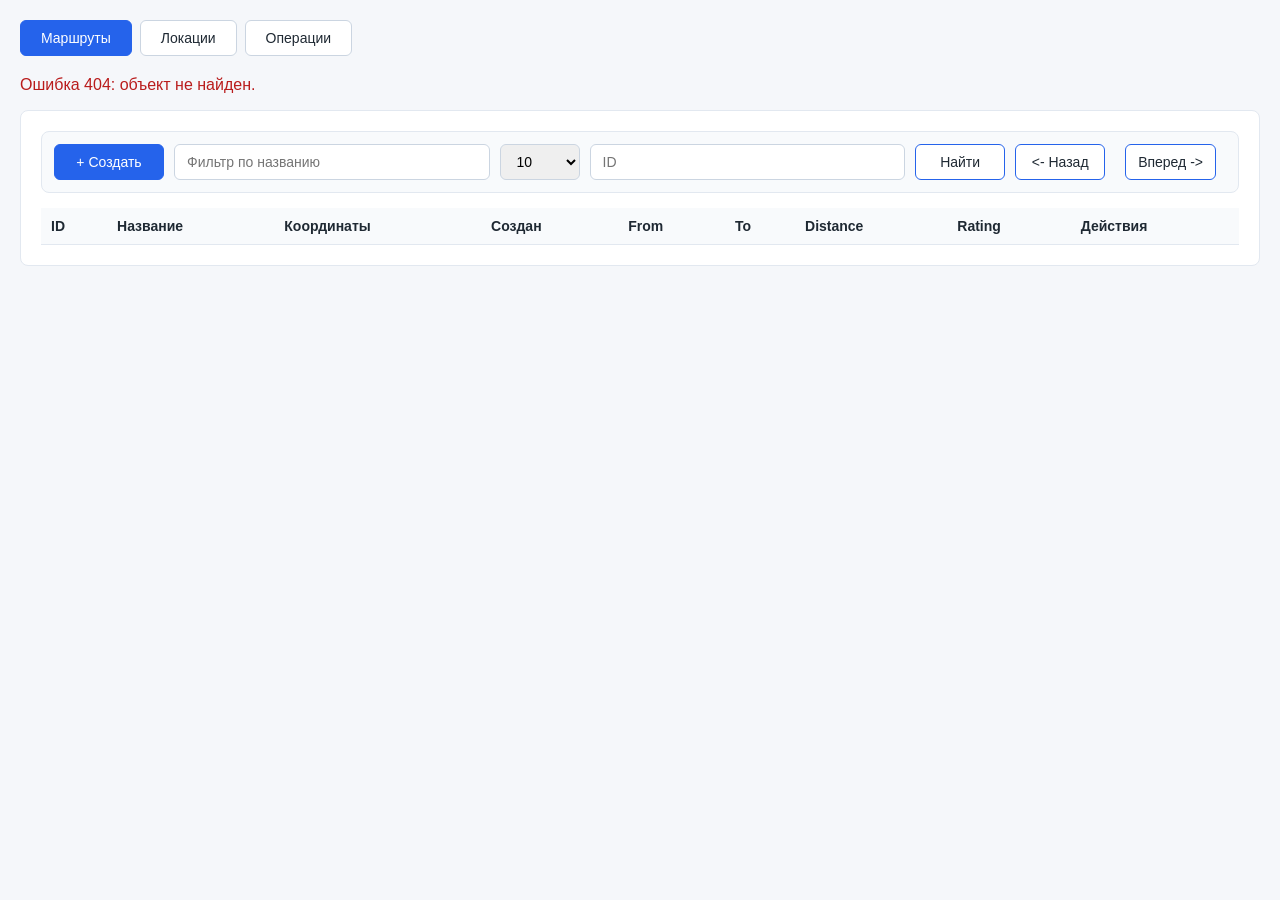
==== commit 1ec40006: "Упрощение" ====
--- a/Lab1/src/main/webapp/index.html
+++ b/Lab1/src/main/webapp/index.html
@@ -12,6 +12,7 @@
         <button data-view="locations">Локации</button>
         <button data-view="operations">Операции</button>
     </nav>
+    <p id="updateNotice" class="update-notice" role="status" hidden>Данные изменились. Обновите страницу, чтобы увидеть изменения.</p>
     <p id="appError" class="error" role="alert"></p>
     <main id="views"></main>
     <script type="module" src="js/app.js"></script>
--- a/Lab1/src/main/webapp/css/styles.css
+++ b/Lab1/src/main/webapp/css/styles.css
@@ -151,4 +151,5 @@
 .dialog-grid input, .dialog-grid select { height: 36px; border: 1px solid #cbd5e1; border-radius: 6px; padding: 0 10px; font-size: 14px; }
 .row { display: flex; gap: 10px; justify-content: flex-end; margin-top: 10px; }
 .error { color: #b91c1c; }
+.update-notice { padding: 12px; color: #92400e; background: #fef3c7; border: 1px solid #fcd34d; border-radius: 6px; }
 [aria-invalid="true"] { border-color: #b91c1c !important; }
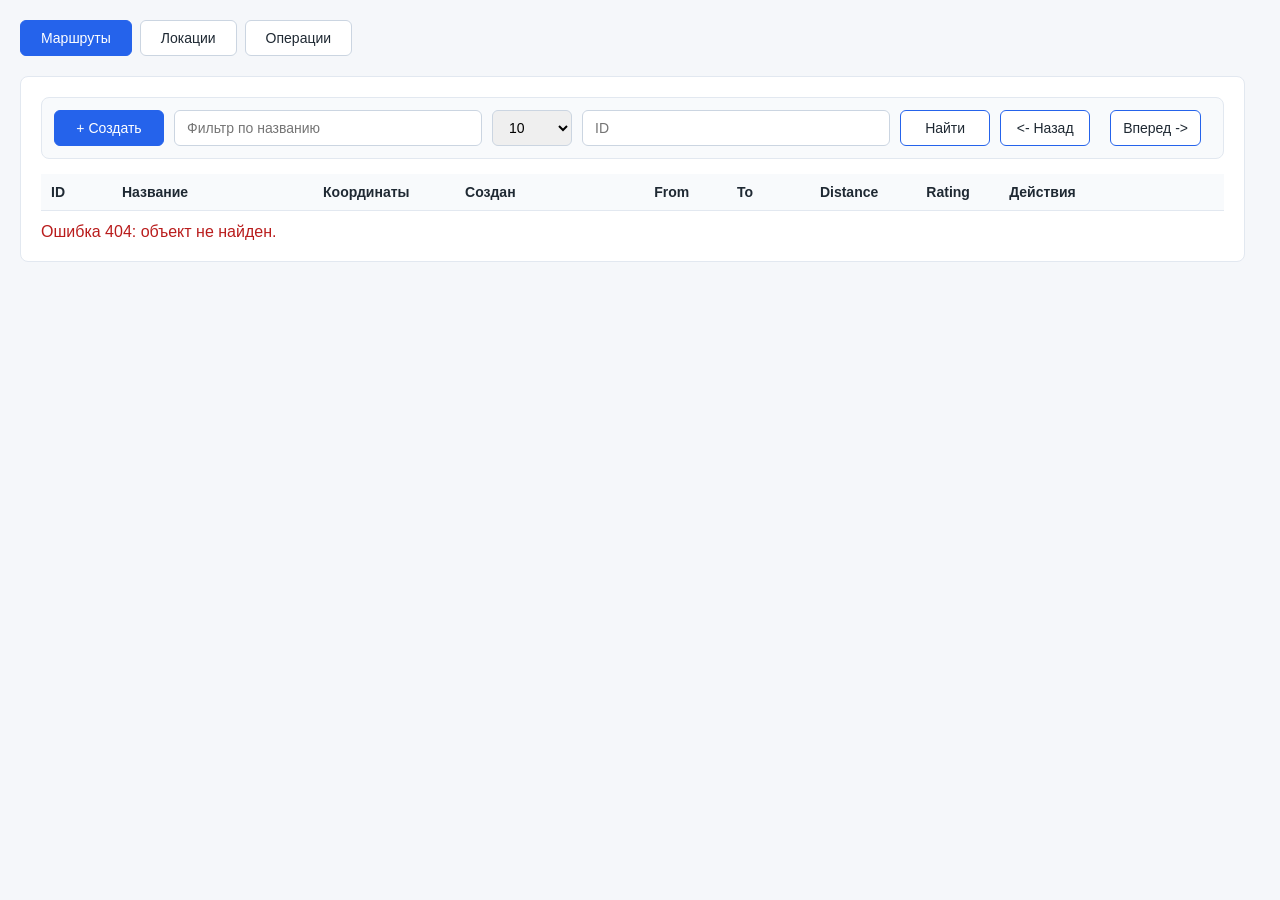
==== commit 2ef997ce: "недочеты" ====
--- a/Lab1/src/main/webapp/index.html
+++ b/Lab1/src/main/webapp/index.html
@@ -12,7 +12,6 @@
         <button data-view="locations">Локации</button>
         <button data-view="operations">Операции</button>
     </nav>
-    <p id="updateNotice" class="update-notice" role="status" hidden>Данные изменились. Обновите страницу, чтобы увидеть изменения.</p>
     <p id="appError" class="error" role="alert"></p>
     <main id="views"></main>
     <script type="module" src="js/app.js"></script>
--- a/Lab1/src/main/webapp/css/styles.css
+++ b/Lab1/src/main/webapp/css/styles.css
@@ -1,4 +1,5 @@
 * { box-sizing: border-box; }
+html { scrollbar-gutter: stable; }
 body { margin: 0; font-family: Arial, sans-serif; color: #1f2933; background: #f5f7fa; padding: 20px; }
 
 nav { display: flex; gap: 8px; margin-bottom: 20px; }
@@ -54,6 +55,10 @@
 .toolbar span.error { color: #b91c1c; }
 
 table { width: 100%; border-collapse: collapse; background: white; font-size: 14px; }
+.routes-table-container { overflow-x: auto; }
+.routes-table { table-layout: fixed; min-width: 1100px; }
+.routes-table th, .routes-table td { overflow-wrap: anywhere; }
+.routes-table .table-btn { margin-bottom: 4px; }
 th, td { border-bottom: 1px solid #e2e8f0; padding: 10px; text-align: left; vertical-align: middle; }
 th { background: #f8fafc; font-weight: 600; cursor: pointer; white-space: nowrap; }
 th:hover { background: #e2e8f0; }
@@ -151,5 +156,7 @@
 .dialog-grid input, .dialog-grid select { height: 36px; border: 1px solid #cbd5e1; border-radius: 6px; padding: 0 10px; font-size: 14px; }
 .row { display: flex; gap: 10px; justify-content: flex-end; margin-top: 10px; }
 .error { color: #b91c1c; }
+#routesError { margin: 12px 0 0; overflow-wrap: anywhere; }
+#routesError:empty { display: none; }
 .update-notice { padding: 12px; color: #92400e; background: #fef3c7; border: 1px solid #fcd34d; border-radius: 6px; }
 [aria-invalid="true"] { border-color: #b91c1c !important; }
